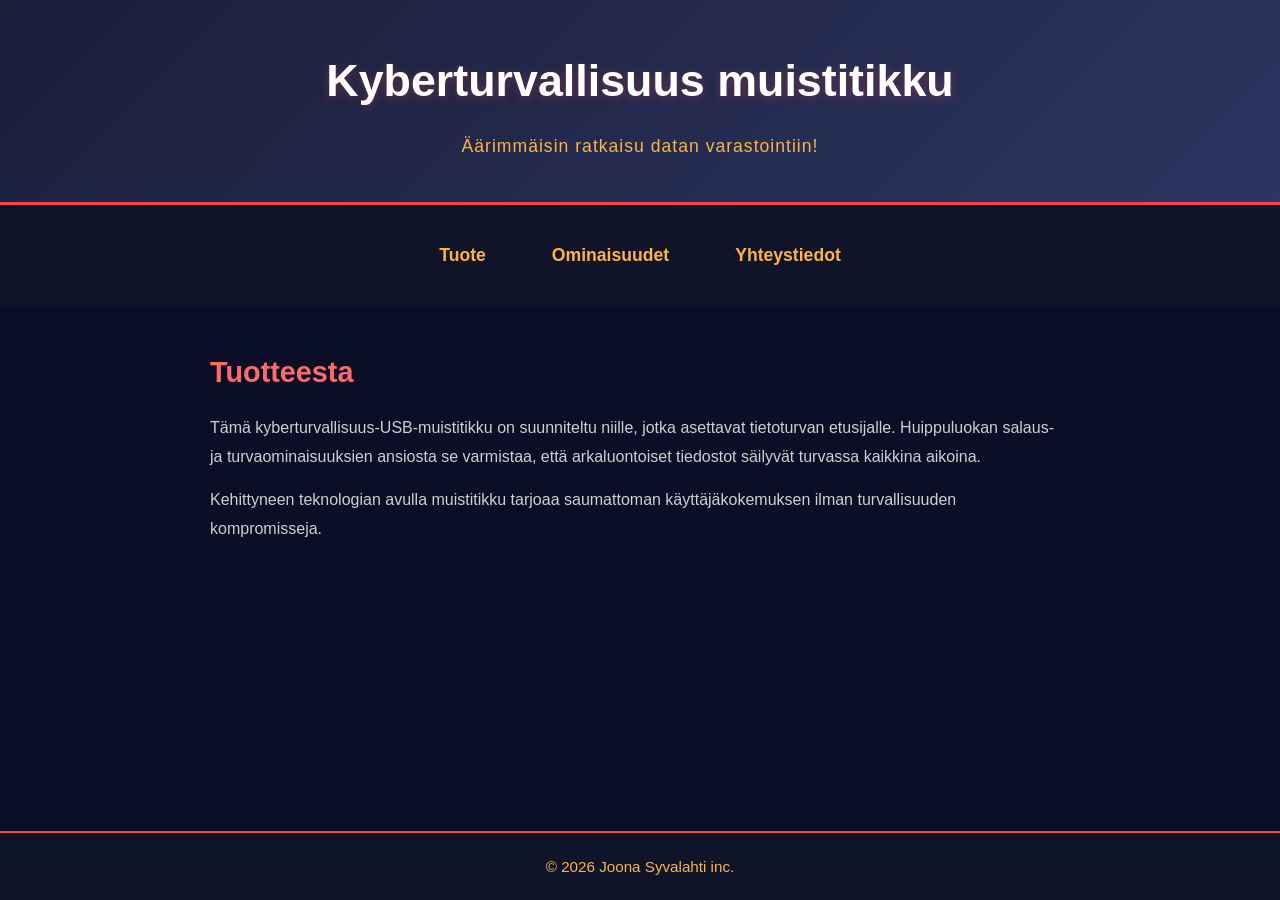
==== index.html @ a6ade08a "Update index.html for Finnish localization and styling" ====
<!DOCTYPE html>
<html lang="fi">
<head>
    <meta charset="UTF-8">
    <meta name="viewport" content="width=device-width, initial-scale=1.0">
    <title>Kyberturvallisuus muistitikku</title>
    <style>
        * {
            margin: 0;
            padding: 0;
            box-sizing: border-box;
        }

        body {
            background-color: #0a0e27;
            color: #e0e0e0;
            font-family: 'Segoe UI', Tahoma, Geneva, Verdana, sans-serif;
            line-height: 1.8;
            min-height: 100vh;
        }

        header {
            background: linear-gradient(135deg, #1a1f3a 0%, #2d3561 100%);
            text-align: center;
            padding: 40px 20px;
            border-bottom: 3px solid #ff4444;
            box-shadow: 0 4px 20px rgba(0, 0, 0, 0.5);
        }

        h1 {
            font-size: 2.8em;
            margin-bottom: 10px;
            color: #ffffff;
            text-shadow: 0 2px 10px rgba(255, 68, 68, 0.3);
        }

        header p {
            font-size: 1.1em;
            color: #ffb347;
            letter-spacing: 1px;
        }

        nav {
            display: flex;
            justify-content: center;
            gap: 30px;
            padding: 25px 20px;
            background-color: #0f1429;
            flex-wrap: wrap;
        }

        nav a {
            color: #ffb347;
            text-decoration: none;
            font-size: 1.1em;
            font-weight: 600;
            padding: 8px 16px;
            border-radius: 4px;
            transition: all 0.3s ease;
            cursor: pointer;
            border: 2px solid transparent;
        }

        nav a:hover {
            background-color: rgba(255, 68, 68, 0.2);
            color: #ff6b6b;
            border-color: #ff4444;
            transform: translateY(-2px);
        }

        main {
            max-width: 900px;
            margin: 40px auto;
            padding: 0 20px;
            padding-bottom: 100px;
        }

        section {
            display: none;
            animation: fadeIn 0.5s ease-in;
        }

        @keyframes fadeIn {
            from {
                opacity: 0;
                transform: translateY(10px);
            }
            to {
                opacity: 1;
                transform: translateY(0);
            }
        }

        section.active {
            display: block;
        }

        h2, h3 {
            color: #ff6b6b;
            margin: 25px 0 15px 0;
            font-size: 1.8em;
        }

        h3 {
            font-size: 1.5em;
        }

        section p {
            margin-bottom: 15px;
            font-size: 1em;
            color: #d0d0d0;
            line-height: 1.8;
        }

        section ul {
            margin: 20px 0 20px 30px;
        }

        section li {
            margin: 12px 0;
            color: #d0d0d0;
            font-size: 1em;
        }

        section li:before {
            content: "▶ ";
            color: #ff4444;
            font-weight: bold;
            margin-right: 10px;
        }

        a {
            color: #ffb347;
            text-decoration: none;
            transition: color 0.3s ease;
        }

        a:hover {
            color: #ff6b6b;
            text-decoration: underline;
        }

        footer {
            text-align: center;
            padding: 20px;
            position: fixed;
            bottom: 0;
            width: 100%;
            background-color: #0f1429;
            border-top: 2px solid #ff4444;
            color: #ffb347;
            font-size: 0.95em;
        }

        @media (max-width: 768px) {
            h1 {
                font-size: 2em;
            }

            nav {
                gap: 15px;
            }

            nav a {
                font-size: 0.95em;
                padding: 6px 12px;
            }

            h2, h3 {
                font-size: 1.4em;
            }
        }
    </style>
</head>
<body>
    <header>
        <h1>Kyberturvallisuus muistitikku</h1>
        <p>Äärimmäisin ratkaisu datan varastointiin!</p>
    </header>
    <nav>
        <a href="#product" onclick="showSection(event, 'product')">Tuote</a>
        <a href="#features" onclick="showSection(event, 'features')">Ominaisuudet</a>
        <a href="#contact" onclick="showSection(event, 'contact')">Yhteystiedot</a>
    </nav>
    <main>
        <section id="product">
            <h2>Tuotteesta</h2>
            <p>Tämä kyberturvallisuus-USB-muistitikku on suunniteltu niille, jotka asettavat tietoturvan etusijalle. Huippuluokan salaus- ja turvaominaisuuksien ansiosta se varmistaa, että arkaluontoiset tiedostot säilyvät turvassa kaikkina aikoina.</p>
            <p>Kehittyneen teknologian avulla muistitikku tarjoaa saumattoman käyttäjäkokemuksen ilman turvallisuuden kompromisseja.</p>
        </section>
        <section id="features">
            <h3>Turvallisuus ominaisuudet</h3>
            <ul>
                <li>Kehittyneet salausprotokollat</li>
                <li>Reaaliaikainen haittaohjelmien tarkistus</li>
                <li>Turvalliset tiedostojen jakamisominaisuudet</li>
                <li>Kestävä muotoilu liikkeelläoloon</li>
            </ul>
        </section>
        <section id="contact">
            <h3>Ota yhteyttä</h3>
            <p>Haluatko tietää lisää? Ota yhteyttä meihin osoitteessa <a href="mailto:info@kyberturvallisuus.fi">info@kyberturvallisuus.fi</a>.</p>
        </section>
    </main>
    <footer>
        <p>&copy; 2026 Joona Syvalahti inc.</p>
    </footer>
    <script>
        function showSection(event, sectionId) {
            event.preventDefault();
            
            // Hide all sections
            const sections = document.querySelectorAll('section');
            sections.forEach(section => {
                section.classList.remove('active');
            });
            
            // Show the selected section
            const selectedSection = document.getElementById(sectionId);
            if (selectedSection) {
                selectedSection.classList.add('active');
            }
        }
        
        // Show the first section (product) by default on page load
        window.addEventListener('DOMContentLoaded', function() {
            const firstSection = document.getElementById('product');
            if (firstSection) {
                firstSection.classList.add('active');
            }
        });
    </script>
</body>
</html>
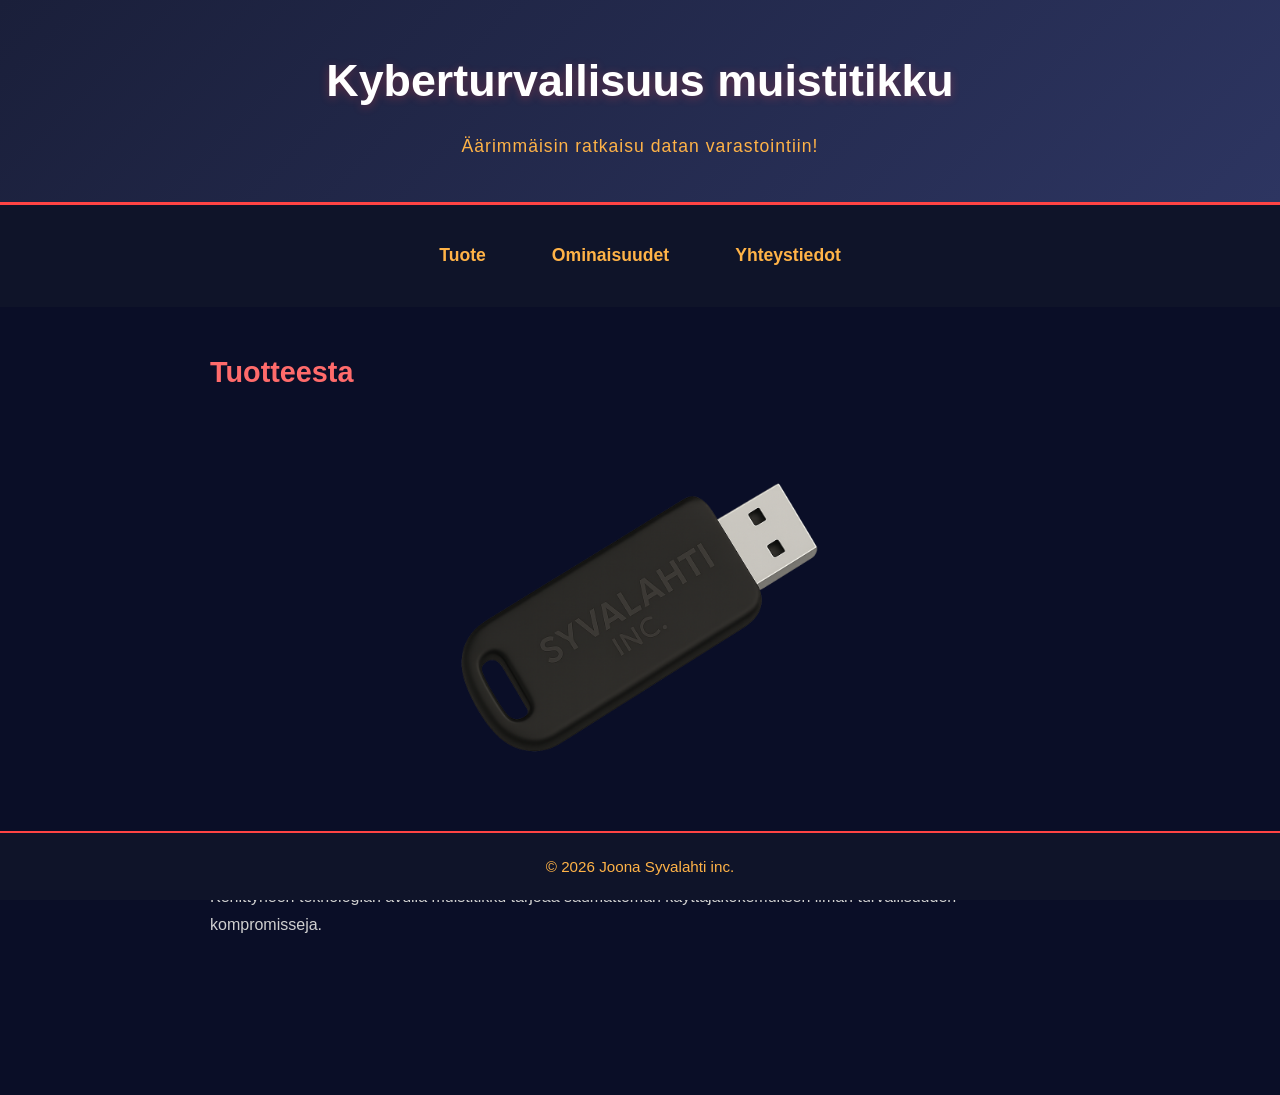
==== commit 58461c4e: "Enhance product section and features list Added styling for features list and updated content." ====
--- a/index.html
+++ b/index.html
@@ -170,6 +170,17 @@
                 font-size: 1.4em;
             }
         }
+
+        .features-list li {
+            margin-bottom: 1.5rem; /* väli kohtien väliin */
+            line-height: 1.6;
+        }
+
+        .features-list li strong {
+            display: block;
+            margin-bottom: 0.3rem;
+        }
+
     </style>
 </head>
 <body>
@@ -182,24 +193,70 @@
         <a href="#features" onclick="showSection(event, 'features')">Ominaisuudet</a>
         <a href="#contact" onclick="showSection(event, 'contact')">Yhteystiedot</a>
     </nav>
-    <main>
+    <main>    
         <section id="product">
-            <h2>Tuotteesta</h2>
-            <p>Tämä kyberturvallisuus-USB-muistitikku on suunniteltu niille, jotka asettavat tietoturvan etusijalle. Huippuluokan salaus- ja turvaominaisuuksien ansiosta se varmistaa, että arkaluontoiset tiedostot säilyvät turvassa kaikkina aikoina.</p>
-            <p>Kehittyneen teknologian avulla muistitikku tarjoaa saumattoman käyttäjäkokemuksen ilman turvallisuuden kompromisseja.</p>
+        <h2>Tuotteesta</h2>
+
+        <img src="muistitikkukuva1.png" alt="Salattu kyberturvallisuus-USB" style="width: 100%; max-width: 400px; margin: 20px auto; display: block">
+
+        <p>Tämä kyberturvallisuus-USB-muistitikku on suunniteltu niille, jotka asettavat tietoturvan etusijalle.</p>
+        <p>Kehittyneen teknologian avulla muistitikku tarjoaa saumattoman käyttäjäkokemuksen ilman turvallisuuden kompromisseja.</p>
         </section>
-        <section id="features">
-            <h3>Turvallisuus ominaisuudet</h3>
-            <ul>
-                <li>Kehittyneet salausprotokollat</li>
-                <li>Reaaliaikainen haittaohjelmien tarkistus</li>
-                <li>Turvalliset tiedostojen jakamisominaisuudet</li>
-                <li>Kestävä muotoilu liikkeelläoloon</li>
+
+       <section id="features">
+            <h3>Turvallisuusominaisuudet</h3>
+            <ul class="features-list">
+                <li>
+                    <strong>Kehittyneet salausprotokollat</strong><br>
+                    Kaikki tiedonsiirto ja tallennus suojataan ajantasaisilla salausmenetelmillä, jotka estävät luvattoman pääsyn ja tietovuodot.
+                </li>
+                <li>
+                    <strong>Reaaliaikainen haittaohjelmien tarkistus</strong><br>
+                    Järjestelmä analysoi jatkuvasti tietoliikennettä ja tiedostoja, tunnistaen uhat ennen kuin ne ehtivät aiheuttaa vahinkoa.
+                </li>
+                <li>
+                    <strong>Turvalliset tiedostojen jakamisominaisuudet</strong><br>
+                    Mahdollistaa suojatun tiedostojen jaon käyttöoikeuksilla, lokituksella ja aikarajoitetuilla linkeillä.
+                </li>
+                <li>
+                    <strong>Kestävä muotoilu liikkeelläoloon</strong><br>
+                    Ratkaisu on suunniteltu toimimaan luotettavasti myös mobiiliympäristöissä ja etätyössä.
+                </li>
+                <li>
+                    <strong>Käyttäjien tunnistautuminen ja käyttöoikeuksien hallinta</strong><br>
+                    Monivaiheinen tunnistautuminen ja yksityiskohtainen roolinhallinta varmistavat, että vain oikeat henkilöt pääsevät tietoihin.
+                </li>
+                <li>
+                    <strong>Jatkuva valvonta ja lokitus</strong><br>
+                    Kaikki tapahtumat kirjataan ja analysoidaan, mikä helpottaa poikkeamien havaitsemista ja auditointeja.
+                </li>
             </ul>
         </section>
+
         <section id="contact">
             <h3>Ota yhteyttä</h3>
-            <p>Haluatko tietää lisää? Ota yhteyttä meihin osoitteessa <a href="mailto:info@kyberturvallisuus.fi">info@kyberturvallisuus.fi</a>.</p>
+            <p>
+                Haluatko tietää lisää? Ota yhteyttä meihin osoitteessa
+                <a href="mailto:info@kyberturvallisuus.fi">info@kyberturvallisuus.fi</a>.
+            </p>
+
+            <ul>
+                <li>Puhelin: +358 123 4567</li>
+                <li>Osoite: Kyberturvallisuus Oy, Esimerkkikatu 1, 00100 Helsinki</li>
+            </ul>
+
+            <!-- Google Maps -kartta -->
+            <div class="map-container">
+                <iframe
+                    src="https://www.google.com/maps?q=Esimerkkikatu+1,+Helsinki&output=embed"
+                    width="100%"
+                    height="300"
+                    style="border:0;"
+                    allowfullscreen=""
+                    loading="lazy"
+                    referrerpolicy="no-referrer-when-downgrade">
+                </iframe>
+            </div>
         </section>
     </main>
     <footer>
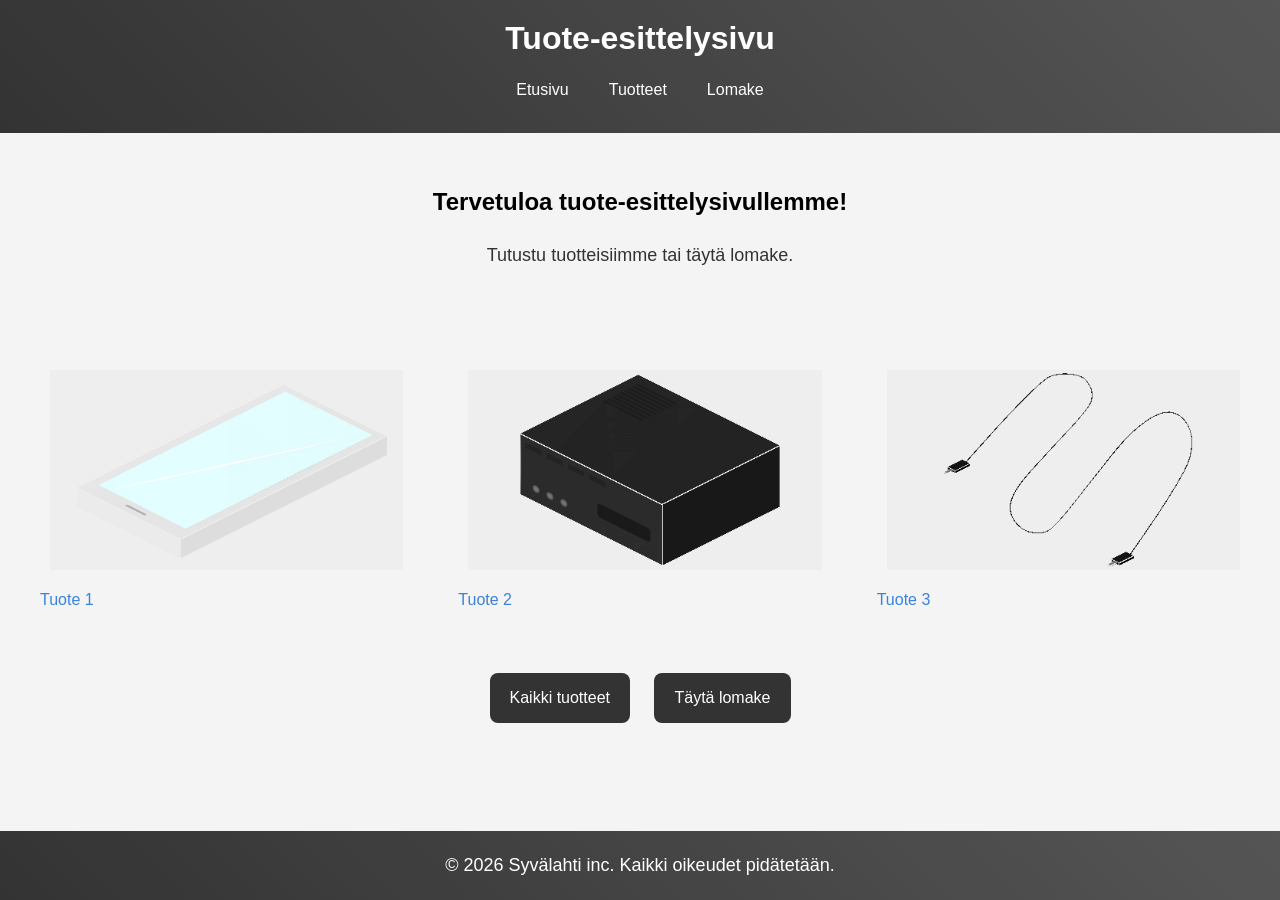
==== commit c51c41ef: "Add files via upload" ====
--- a/index.html
+++ b/index.html
@@ -1,291 +1,51 @@
-<!DOCTYPE html>
-<html lang="fi">
-<head>
-    <meta charset="UTF-8">
-    <meta name="viewport" content="width=device-width, initial-scale=1.0">
-    <title>Kyberturvallisuus muistitikku</title>
-    <style>
-        * {
-            margin: 0;
-            padding: 0;
-            box-sizing: border-box;
-        }
-
-        body {
-            background-color: #0a0e27;
-            color: #e0e0e0;
-            font-family: 'Segoe UI', Tahoma, Geneva, Verdana, sans-serif;
-            line-height: 1.8;
-            min-height: 100vh;
-        }
-
-        header {
-            background: linear-gradient(135deg, #1a1f3a 0%, #2d3561 100%);
-            text-align: center;
-            padding: 40px 20px;
-            border-bottom: 3px solid #ff4444;
-            box-shadow: 0 4px 20px rgba(0, 0, 0, 0.5);
-        }
-
-        h1 {
-            font-size: 2.8em;
-            margin-bottom: 10px;
-            color: #ffffff;
-            text-shadow: 0 2px 10px rgba(255, 68, 68, 0.3);
-        }
-
-        header p {
-            font-size: 1.1em;
-            color: #ffb347;
-            letter-spacing: 1px;
-        }
-
-        nav {
-            display: flex;
-            justify-content: center;
-            gap: 30px;
-            padding: 25px 20px;
-            background-color: #0f1429;
-            flex-wrap: wrap;
-        }
-
-        nav a {
-            color: #ffb347;
-            text-decoration: none;
-            font-size: 1.1em;
-            font-weight: 600;
-            padding: 8px 16px;
-            border-radius: 4px;
-            transition: all 0.3s ease;
-            cursor: pointer;
-            border: 2px solid transparent;
-        }
-
-        nav a:hover {
-            background-color: rgba(255, 68, 68, 0.2);
-            color: #ff6b6b;
-            border-color: #ff4444;
-            transform: translateY(-2px);
-        }
-
-        main {
-            max-width: 900px;
-            margin: 40px auto;
-            padding: 0 20px;
-            padding-bottom: 100px;
-        }
-
-        section {
-            display: none;
-            animation: fadeIn 0.5s ease-in;
-        }
-
-        @keyframes fadeIn {
-            from {
-                opacity: 0;
-                transform: translateY(10px);
-            }
-            to {
-                opacity: 1;
-                transform: translateY(0);
-            }
-        }
-
-        section.active {
-            display: block;
-        }
-
-        h2, h3 {
-            color: #ff6b6b;
-            margin: 25px 0 15px 0;
-            font-size: 1.8em;
-        }
-
-        h3 {
-            font-size: 1.5em;
-        }
-
-        section p {
-            margin-bottom: 15px;
-            font-size: 1em;
-            color: #d0d0d0;
-            line-height: 1.8;
-        }
-
-        section ul {
-            margin: 20px 0 20px 30px;
-        }
-
-        section li {
-            margin: 12px 0;
-            color: #d0d0d0;
-            font-size: 1em;
-        }
-
-        section li:before {
-            content: "▶ ";
-            color: #ff4444;
-            font-weight: bold;
-            margin-right: 10px;
-        }
-
-        a {
-            color: #ffb347;
-            text-decoration: none;
-            transition: color 0.3s ease;
-        }
-
-        a:hover {
-            color: #ff6b6b;
-            text-decoration: underline;
-        }
-
-        footer {
-            text-align: center;
-            padding: 20px;
-            position: fixed;
-            bottom: 0;
-            width: 100%;
-            background-color: #0f1429;
-            border-top: 2px solid #ff4444;
-            color: #ffb347;
-            font-size: 0.95em;
-        }
-
-        @media (max-width: 768px) {
-            h1 {
-                font-size: 2em;
-            }
-
-            nav {
-                gap: 15px;
-            }
-
-            nav a {
-                font-size: 0.95em;
-                padding: 6px 12px;
-            }
-
-            h2, h3 {
-                font-size: 1.4em;
-            }
-        }
-
-        .features-list li {
-            margin-bottom: 1.5rem; /* väli kohtien väliin */
-            line-height: 1.6;
-        }
-
-        .features-list li strong {
-            display: block;
-            margin-bottom: 0.3rem;
-        }
-
-    </style>
-</head>
-<body>
-    <header>
-        <h1>Kyberturvallisuus muistitikku</h1>
-        <p>Äärimmäisin ratkaisu datan varastointiin!</p>
-    </header>
-    <nav>
-        <a href="#product" onclick="showSection(event, 'product')">Tuote</a>
-        <a href="#features" onclick="showSection(event, 'features')">Ominaisuudet</a>
-        <a href="#contact" onclick="showSection(event, 'contact')">Yhteystiedot</a>
-    </nav>
-    <main>    
-        <section id="product">
-        <h2>Tuotteesta</h2>
-
-        <img src="muistitikkukuva1.png" alt="Salattu kyberturvallisuus-USB" style="width: 100%; max-width: 400px; margin: 20px auto; display: block">
-
-        <p>Tämä kyberturvallisuus-USB-muistitikku on suunniteltu niille, jotka asettavat tietoturvan etusijalle.</p>
-        <p>Kehittyneen teknologian avulla muistitikku tarjoaa saumattoman käyttäjäkokemuksen ilman turvallisuuden kompromisseja.</p>
-        </section>
-
-       <section id="features">
-            <h3>Turvallisuusominaisuudet</h3>
-            <ul class="features-list">
-                <li>
-                    <strong>Kehittyneet salausprotokollat</strong><br>
-                    Kaikki tiedonsiirto ja tallennus suojataan ajantasaisilla salausmenetelmillä, jotka estävät luvattoman pääsyn ja tietovuodot.
-                </li>
-                <li>
-                    <strong>Reaaliaikainen haittaohjelmien tarkistus</strong><br>
-                    Järjestelmä analysoi jatkuvasti tietoliikennettä ja tiedostoja, tunnistaen uhat ennen kuin ne ehtivät aiheuttaa vahinkoa.
-                </li>
-                <li>
-                    <strong>Turvalliset tiedostojen jakamisominaisuudet</strong><br>
-                    Mahdollistaa suojatun tiedostojen jaon käyttöoikeuksilla, lokituksella ja aikarajoitetuilla linkeillä.
-                </li>
-                <li>
-                    <strong>Kestävä muotoilu liikkeelläoloon</strong><br>
-                    Ratkaisu on suunniteltu toimimaan luotettavasti myös mobiiliympäristöissä ja etätyössä.
-                </li>
-                <li>
-                    <strong>Käyttäjien tunnistautuminen ja käyttöoikeuksien hallinta</strong><br>
-                    Monivaiheinen tunnistautuminen ja yksityiskohtainen roolinhallinta varmistavat, että vain oikeat henkilöt pääsevät tietoihin.
-                </li>
-                <li>
-                    <strong>Jatkuva valvonta ja lokitus</strong><br>
-                    Kaikki tapahtumat kirjataan ja analysoidaan, mikä helpottaa poikkeamien havaitsemista ja auditointeja.
-                </li>
-            </ul>
-        </section>
-
-        <section id="contact">
-            <h3>Ota yhteyttä</h3>
-            <p>
-                Haluatko tietää lisää? Ota yhteyttä meihin osoitteessa
-                <a href="mailto:info@kyberturvallisuus.fi">info@kyberturvallisuus.fi</a>.
-            </p>
-
-            <ul>
-                <li>Puhelin: +358 123 4567</li>
-                <li>Osoite: Kyberturvallisuus Oy, Esimerkkikatu 1, 00100 Helsinki</li>
-            </ul>
-
-            <!-- Google Maps -kartta -->
-            <div class="map-container">
-                <iframe
-                    src="https://www.google.com/maps?q=Esimerkkikatu+1,+Helsinki&output=embed"
-                    width="100%"
-                    height="300"
-                    style="border:0;"
-                    allowfullscreen=""
-                    loading="lazy"
-                    referrerpolicy="no-referrer-when-downgrade">
-                </iframe>
-            </div>
-        </section>
-    </main>
-    <footer>
-        <p>&copy; 2026 Joona Syvalahti inc.</p>
-    </footer>
-    <script>
-        function showSection(event, sectionId) {
-            event.preventDefault();
-            
-            // Hide all sections
-            const sections = document.querySelectorAll('section');
-            sections.forEach(section => {
-                section.classList.remove('active');
-            });
-            
-            // Show the selected section
-            const selectedSection = document.getElementById(sectionId);
-            if (selectedSection) {
-                selectedSection.classList.add('active');
-            }
-        }
-        
-        // Show the first section (product) by default on page load
-        window.addEventListener('DOMContentLoaded', function() {
-            const firstSection = document.getElementById('product');
-            if (firstSection) {
-                firstSection.classList.add('active');
-            }
-        });
-    </script>
-</body>
-</html>
+<!DOCTYPE html>
+<html lang="fi">
+<head>
+    <meta charset="UTF-8">
+    <meta name="viewport" content="width=device-width, initial-scale=1.0">
+    <title>Tuote-esittelysivu</title>
+    <link rel="stylesheet" href="style.css">
+</head>
+<body class="home">
+    <header>
+        <h1>Tuote-esittelysivu</h1>
+        <nav>
+            <ul>
+                <li><a href="index.html">Etusivu</a></li>
+                <li><a href="tuotteet.html">Tuotteet</a></li>
+                <li><a href="lomake.html">Lomake</a></li>
+            </ul>
+        </nav>
+    </header>
+<main>
+    <section class="hero">
+        <h2>Tervetuloa tuote-esittelysivullemme!</h2>
+        <p>Tutustu tuotteisiimme tai täytä lomake.</p>
+    </section>
+    <section class="collage">
+        <a href="tuote-1.html">
+            <img src="kuvat/tuote-1.png" alt="Puhelin">
+            <span>Tuote 1</span>
+        </a>
+
+        <a href="tuote-2.html">
+            <img src="kuvat/tuote-2.png" alt="VHS-soitin">
+            <span>Tuote 2</span>
+        </a>
+
+        <a href="tuote-3.html">
+            <img src="kuvat/tuote-3.png" alt="HDMI-johdin">
+            <span>Tuote 3</span>
+        </a>
+    </section>
+
+    <section class="quick-links">
+        <a href="tuotteet.html" class="button">Kaikki tuotteet</a>
+        <a href="lomake.html" class="button">Täytä lomake</a>
+    </section>
+</main>
+</body>
+<footer>
+    <p>&copy; 2026 Syvälahti inc. Kaikki oikeudet pidätetään.</p>
+</footer>
+</html>
--- a/style.css
+++ b/style.css
@@ -0,0 +1,236 @@
+* {
+    margin: 0;
+    padding: 0;
+    box-sizing: border-box;
+}
+
+body {
+    font-family: Arial, sans-serif;
+    background-color: #f4f4f4;
+    color: #333;
+    display: flex;
+    flex-direction: column;
+    min-height: 100vh;
+}
+main {
+  flex: 1;
+}
+header {
+    background-color: #333;
+    background-image: linear-gradient(45deg, #333, #555);
+    color: #fff;
+    padding: 20px 0;
+    text-align: center;
+}
+h2 {
+    margin: 20px 20px 10px;
+    color: black;
+    line-height: 1.6;
+}
+h3 {
+    margin: 20px 20px 10px;
+    color: black;
+    line-height: 1.6;
+}
+footer {
+    background-color: #333;
+    background-image: linear-gradient(45deg, #333, #555);
+    color: #fff;
+    text-align: center;
+}
+p {
+    font-size: large;
+    margin: 20px;
+    line-height: 1.6;
+}
+a {
+    color: #3a82df;
+    margin: 20px;
+    line-height: 1.6;
+    text-decoration: none;
+}
+a:hover {
+    text-decoration: underline;
+}
+.home img {
+    max-width: 100%;
+    height: auto;
+    margin: 10px 10px 10px 10px;
+}
+.collage {
+    display: grid;
+    grid-template-columns: repeat(auto-fit, minmax(200px, 1fr));
+    gap: 15px;
+    margin: 20px;
+}
+.collage a {
+    position: relative;
+    display: block;
+    overflow: hidden;
+    border-radius: 10px;
+    text-decoration: none;
+}
+.collage img {
+    width: 100%;
+    height: 200px;
+    object-fit: contain; /* 👈 tärkeä muutos */
+    background-color: #eee; /* tyhjät reunat */
+}
+.collage a:hover img {
+    transform: scale(1.1);
+}
+.hero {
+    text-align: center;
+    padding: 30px;
+}
+.quick-links {
+    text-align: center;
+    margin: 30px;
+}
+.button {
+    display: inline-block;
+    margin: 10px;
+    padding: 12px 20px;
+    background-color: #333;
+    color: white;
+    text-decoration: none;
+    border-radius: 8px;
+    transition: 0.3s;
+}
+
+.button:hover {
+    background-color: aquamarine;
+    color: #000;
+}
+.about img {
+    max-width: 100%;
+    width: 1080px;
+    height: auto;
+    position: center;
+}
+nav {
+    background-color: none;
+    padding: 10px 0;
+    margin-top: 10px;
+}
+nav a {
+    color: #ffffff;
+    margin: 20px;
+    line-height: 1.6;
+    text-decoration: none;
+}
+nav a:hover {
+    text-decoration: none;
+    color: aquamarine;
+    background-color: #333;
+    transition: background-color 0.3s ease;
+    border-radius: 10px;
+    padding: 10px 15px;
+}
+nav ul {
+    list-style: horizontal;
+    display: flex;
+    justify-content: center;
+    list-style: none;
+}
+form {
+    max-width: 400px;
+    margin: 20px auto;
+    padding: 20px;
+    background-color: #fff;
+    border-radius: 5px;
+    box-shadow: 0 0 10px rgba(0, 0, 0, 0.1);
+}
+.products div {
+    background-color: #fff;
+    border-radius: 5px;
+    box-shadow: 0 0 10px rgba(0, 0, 0, 0.1);
+    padding: 20px;
+    margin: 20px;
+    max-width: 500px;
+}
+.products img {
+    max-width: 100%;
+    height: auto;
+    margin-top: 10px;
+}
+.products h3 {
+    margin-top: 10px;
+}
+.contact-form label {
+    display: block;
+    margin-bottom: 5px;
+    font-weight: bold;
+}
+.contact-form input,
+.contact-form textarea {
+    width: 100%;
+    padding: 10px;
+    margin-bottom: 15px;
+    border: 1px solid #ccc;
+    border-radius: 4px;
+}
+.contact div {
+    background-color: #fff;
+    border-radius: 5px;
+    box-shadow: 0 0 10px rgba(0, 0, 0, 0.1);
+    padding: 20px;
+    margin: 20px;
+}
+input[type="submit"] {
+    background-color: #333;
+    color: #fff;
+    border: none;
+    padding: 10px 20px;
+    border-radius: 4px;
+    cursor: pointer;
+}
+input[type="submit"]:hover {
+    background-color: #555;
+    color: aquamarine;
+}
+.container {
+    display: grid;
+    grid-template-columns: repeat(auto-fit, minmax(250px, 1fr));
+    gap: 20px;
+}
+.productcard {
+    flex: 1 1 250px; /* grow, shrink, minimum width */
+    text-decoration: none;
+    color: inherit;
+}
+.productcard img {
+    max-width: 100%;
+    height: auto;
+    border-radius: 5px;
+}
+.productcard a {
+    display: block;
+    text-decoration: none;
+    color: inherit;
+}
+.productcard a * {
+    text-decoration: none;
+    color: inherit;
+}
+.productcard a:hover {
+    text-decoration: none;
+    background-color: #555;
+}
+.productcard a:hover * {
+    color: inherit;
+    text-decoration: none;
+}
+.productcard div {
+    background-color: #fff;
+    border-radius: 5px;
+    box-shadow: 0 0 10px rgba(0, 0, 0, 0.1);
+    padding: 20px;
+    margin: 20px;
+    flex: 1 1 300px;
+}
+.productcard div:hover {
+    background-color: #e0e0e0;
+    color: aquamarine;
+    transition: background-color 0.3s ease;
+}
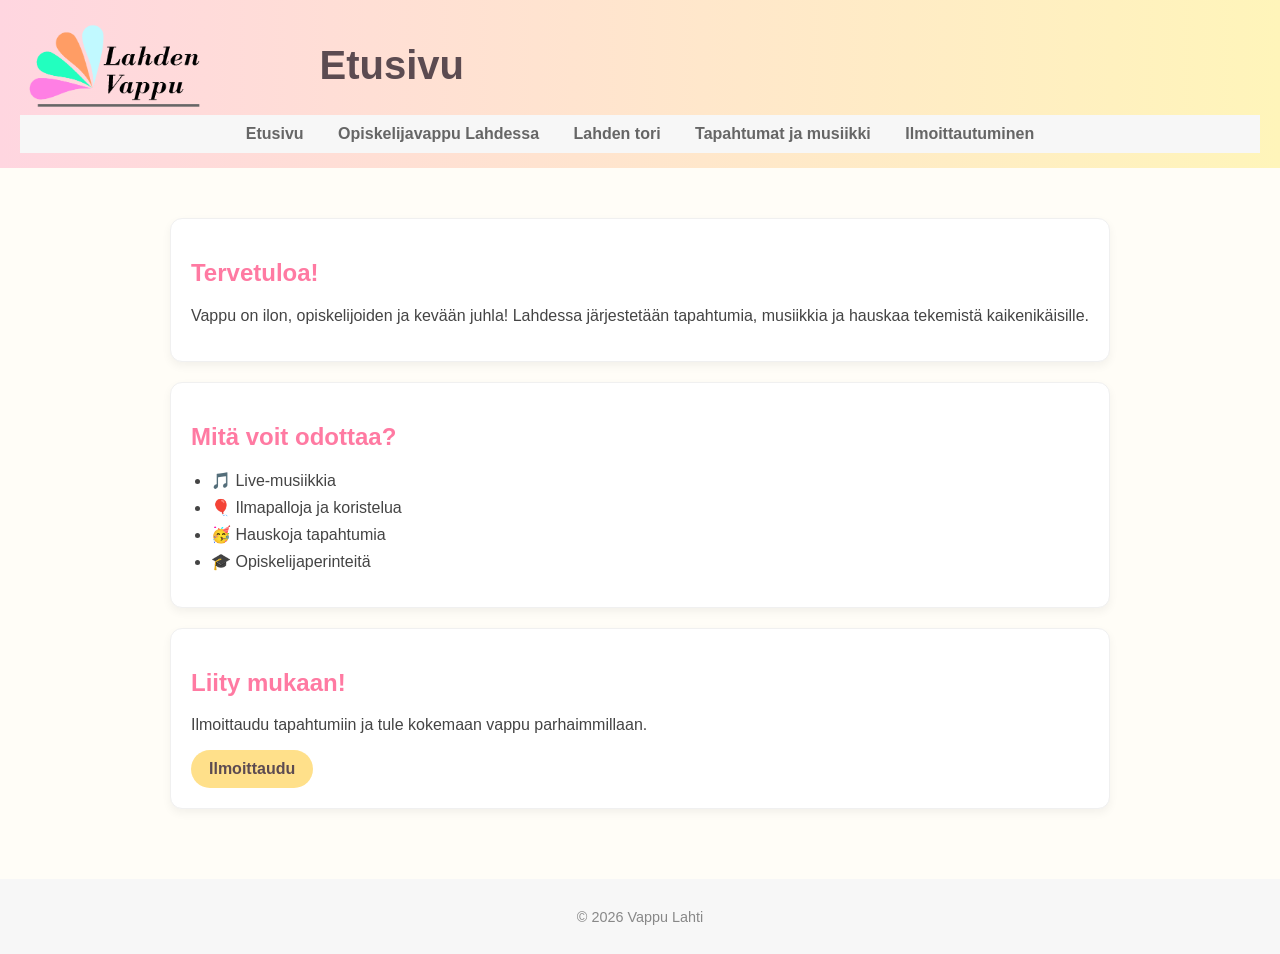
==== commit 8ee0d08c: "Add files via upload" ====
--- a/index.html
+++ b/index.html
@@ -3,49 +3,88 @@
 <head>
     <meta charset="UTF-8">
     <meta name="viewport" content="width=device-width, initial-scale=1.0">
-    <title>Tuote-esittelysivu</title>
-    <link rel="stylesheet" href="style.css">
+    <title>Vappusivu</title>
+    <link rel="stylesheet" href="tyylit.css">
 </head>
-<body class="home">
-    <header>
-        <h1>Tuote-esittelysivu</h1>
-        <nav>
-            <ul>
-                <li><a href="index.html">Etusivu</a></li>
-                <li><a href="tuotteet.html">Tuotteet</a></li>
-                <li><a href="lomake.html">Lomake</a></li>
-            </ul>
-        </nav>
-    </header>
-<main>
-    <section class="hero">
-        <h2>Tervetuloa tuote-esittelysivullemme!</h2>
-        <p>Tutustu tuotteisiimme tai täytä lomake.</p>
-    </section>
-    <section class="collage">
-        <a href="tuote-1.html">
-            <img src="kuvat/tuote-1.png" alt="Puhelin">
-            <span>Tuote 1</span>
-        </a>
+<body>
 
-        <a href="tuote-2.html">
-            <img src="kuvat/tuote-2.png" alt="VHS-soitin">
-            <span>Tuote 2</span>
-        </a>
 
-        <a href="tuote-3.html">
-            <img src="kuvat/tuote-3.png" alt="HDMI-johdin">
-            <span>Tuote 3</span>
-        </a>
-    </section>
+<header>
+    <div class="header-content">
+        <img src="kuvat/vappulogo.png" alt="Logo" class="logo">
+        <h1>Etusivu</h1>
+    </div>
 
-    <section class="quick-links">
-        <a href="tuotteet.html" class="button">Kaikki tuotteet</a>
-        <a href="lomake.html" class="button">Täytä lomake</a>
-    </section>
+    <nav>
+        <ul>
+            <li><a href="index.html">Etusivu</a></li>
+            <li><a href="opiskelijat.html">Opiskelijavappu Lahdessa</a></li>
+            <li><a href="tori.html">Lahden tori</a></li>
+            <li><a href="tapahtumat.html">Tapahtumat ja musiikki</a></li>
+            <li><a href="ilmoittautuminen.html">Ilmoittautuminen</a></li>
+        </ul>
+    </nav>
+</header>
+
+<!-- 🎥 Video-osio -->
+<section class="hero">
+    <video autoplay muted loop class="hero-video" id="heroVideo">
+        <source src="kuvat/vappuvideo.mp4" type="video/mp4">
+        Selaimesi ei tue videota.
+    </video>
+    <button class="video-control" onclick="toggleVideo()">⏸</button>
+
+    <div class="hero-text">
+        <h2>Vappu Lahdessa 🎈</h2>
+        <p>Tervetuloa juhlimaan kevään hauskinta aikaa!</p>
+    </div>
+</section>
+
+<!-- 📦 Sisältö -->
+<main class="container">
+
+    <div class="card">
+        <h2>Tervetuloa!</h2>
+        <p>
+            Vappu on ilon, opiskelijoiden ja kevään juhla! Lahdessa järjestetään
+            tapahtumia, musiikkia ja hauskaa tekemistä kaikenikäisille.
+        </p>
+    </div>
+
+    <div class="card">
+        <h2>Mitä voit odottaa?</h2>
+        <ul>
+            <li>🎵 Live-musiikkia</li>
+            <li>🎈 Ilmapalloja ja koristelua</li>
+            <li>🥳 Hauskoja tapahtumia</li>
+            <li>🎓 Opiskelijaperinteitä</li>
+        </ul>
+    </div>
+
+    <div class="card">
+        <h2>Liity mukaan!</h2>
+        <p>Ilmoittaudu tapahtumiin ja tule kokemaan vappu parhaimmillaan.</p>
+        <a href="ilmoittautuminen.html" class="button">Ilmoittaudu</a>
+    </div>
+
 </main>
+
+<footer>
+    <p>© 2026 Vappu Lahti</p>
+</footer>
+<script>
+function toggleVideo() {
+    const video = document.getElementById("heroVideo");
+    const button = document.querySelector(".video-control");
+
+    if (video.paused) {
+        video.play();
+        button.textContent = "⏸"; // pause-ikoni
+    } else {
+        video.pause();
+        button.textContent = "▶"; // play-ikoni
+    }
+}
+</script>
 </body>
-<footer>
-    <p>&copy; 2026 Syvälahti inc. Kaikki oikeudet pidätetään.</p>
-</footer>
 </html>
--- a/tyylit.css
+++ b/tyylit.css
@@ -0,0 +1,236 @@
+/* Yleiset asetukset */
+body {
+  font-family: "Segoe UI", Arial, sans-serif;
+  background-color: #fffdf7; /* lämmin vaalea tausta */
+  color: #444;
+  margin: 0;
+  padding: 0;
+  display: flex;
+  flex-direction: column;
+}
+
+html, body {
+  height: 100%;
+  margin: 0;
+}
+
+main {
+  flex: 1;
+}
+
+/* Yläosa / header */
+header {
+  background: linear-gradient(90deg, #ffd6e0, #fff5ba);
+  padding: 15px 20px;
+}
+
+/* Container for logo + title */
+.header-content {
+  display: flex;
+  align-items: center;   /* vertical alignment */
+  justify-content: flex-start;
+  gap: 100px;             /* space between logo and title */
+}
+
+/* Logo styling */
+.logo {
+  height: 100px;   /* control size */
+  width: auto;
+}
+
+header h1 {
+  margin: 10px;
+  font-size: 2.5rem;
+  color: #5c4b51;
+}
+
+/* Navigaatio */
+nav {
+  background-color: #f7f7f7;
+  padding: 10px;
+  text-align: center;
+}
+
+nav a {
+  text-decoration: none;
+  color: #666;
+  margin: 0 15px;
+  font-weight: bold;
+  transition: color 0.3s ease;
+}
+
+nav a:hover {
+  color: #ff7aa2; /* vappu-pinkki */
+}
+
+/* NAV lista siistiksi */
+nav ul {
+    list-style: none;
+    padding: 0;
+    margin: 0;
+}
+
+nav li {
+    display: inline;
+}
+
+/* VIDEO HERO */
+.hero {
+    position: relative;
+    height: 300px;
+    overflow: hidden;
+}
+
+.hero::after {
+    content: "";
+    position: absolute;
+    bottom: 0;
+    left: 0;
+
+    width: 100%;
+    height: 10px;
+
+    /* fade into your background color */
+    background: linear-gradient(to bottom, rgba(255,255,255,0), #fffdf7);
+}
+
+/* Video */
+.hero-video {
+    width: 100%;
+    height: 100%;
+    object-fit: cover;
+}
+
+/* Nappi videon päälle */
+.video-control {
+    position: absolute;
+    bottom: 15px;
+    right: 15px;
+
+    background-color: rgba(255, 255, 255, 0.8);
+    border: none;
+    border-radius: 50%;
+    
+    width: 45px;
+    height: 45px;
+
+    font-size: 18px;
+    cursor: pointer;
+
+    box-shadow: 0 2px 6px rgba(0,0,0,0.2);
+    transition: all 0.2s ease;
+}
+
+.video-control:hover {
+    background-color: #ffe08a;
+}
+
+.hero-text {
+    position: absolute;
+    top: 50%;
+    left: 50%;
+    transform: translate(-50%, -50%);
+    
+    background-color: #fffdf7;
+    padding: 20px 30px;
+    border-radius: 12px;
+    text-align: center;
+}
+
+/* Hero-kuva */
+.hero-image {
+    max-width: 1000px;
+    margin: 30px auto 0 auto;
+    overflow: hidden;
+    border-radius: 12px;
+}
+
+.hero-image img {
+    width: 100%;
+    height: 300px;
+    object-fit: cover;
+    display: block;
+}
+
+/* Tuo ensimmäinen kortti hieman kuvan päälle */
+.first-card {
+    margin-top: -60px; /* säätää päällekkäisyyttä */
+    position: relative;
+    z-index: 2;
+}
+
+/* Lista korteissa */
+.card ul {
+    padding-left: 20px;
+}
+
+.card li {
+    margin-bottom: 8px;
+}
+
+/* Sisältöalue */
+.container {
+  max-width: 1000px;
+  margin: 30px auto;
+  padding: 20px;
+}
+
+/* Kortit */
+.card {
+  background-color: #ffffff;
+  border-radius: 12px;
+  padding: 20px;
+  margin-bottom: 20px;
+  border: 1px solid #f0f0f0;
+  box-shadow: 0 4px 10px rgba(0,0,0,0.05);
+}
+
+/* Otsikot */
+h2 {
+  color: #ff7aa2;
+}
+
+/* Painikkeet */
+.button {
+  display: inline-block;
+  background-color: #ffe08a;
+  color: #5c4b51;
+  padding: 10px 18px;
+  border-radius: 25px;
+  text-decoration: none;
+  font-weight: bold;
+  transition: all 0.3s ease;
+}
+
+.button:hover {
+  background-color: #ffd166;
+}
+
+/* Vappu "koriste-elementit" */
+.balloon {
+  width: 40px;
+  height: 50px;
+  background-color: #ffb3c6;
+  border-radius: 50% 50% 45% 45%;
+  position: relative;
+  margin: 20px auto;
+}
+
+.balloon::after {
+  content: "";
+  width: 2px;
+  height: 40px;
+  background-color: #aaa;
+  position: absolute;
+  top: 50px;
+  left: 50%;
+}
+
+/* Footer */
+footer {
+  background-color: #f7f7f7;
+  text-align: center;
+  padding: 15px;
+  font-size: 0.9rem;
+  color: #888;
+}
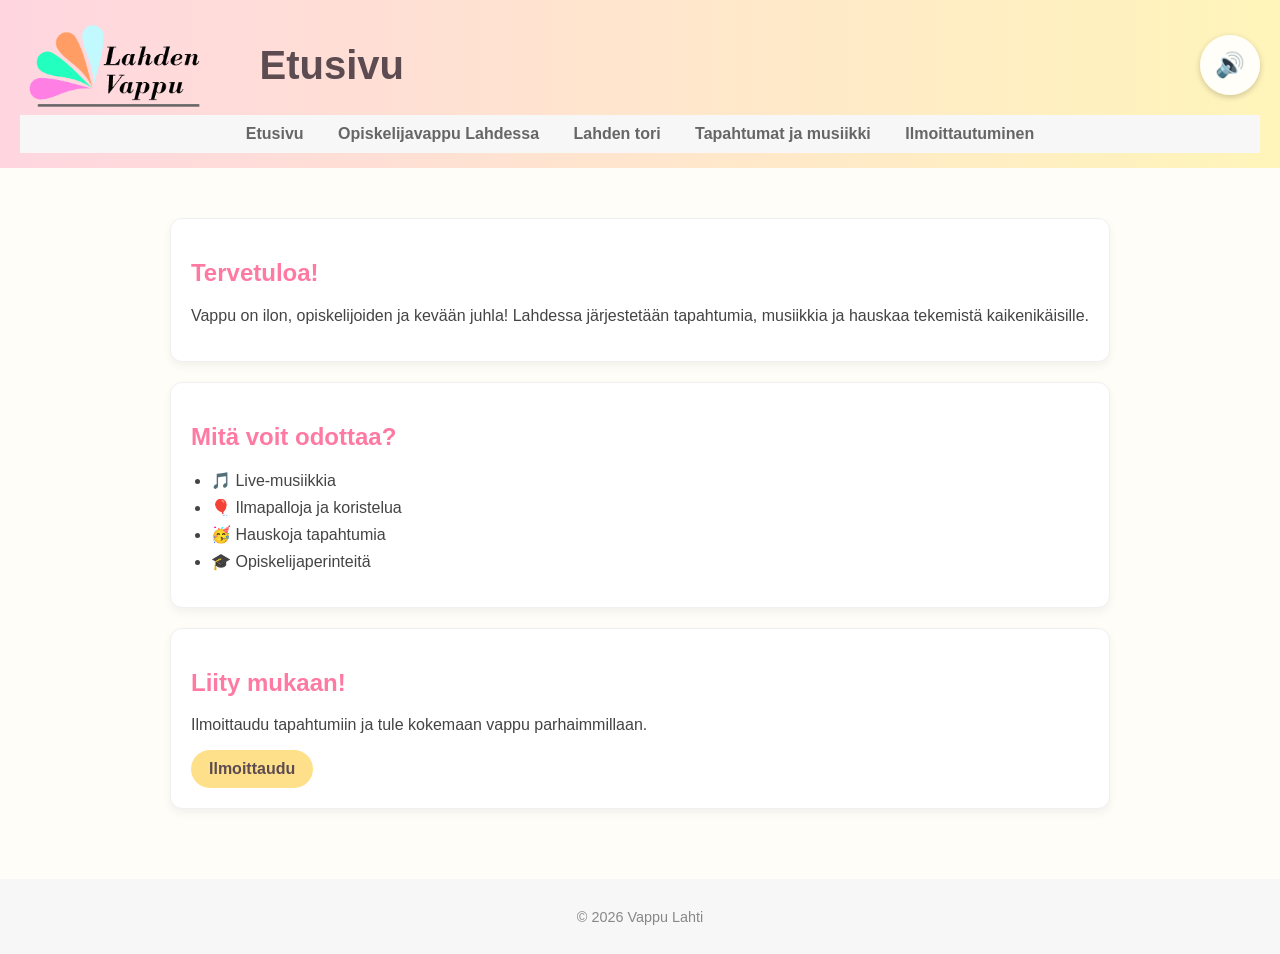
==== commit 9dd7efd3: "Add files via upload" ====
--- a/index.html
+++ b/index.html
@@ -10,10 +10,18 @@
 
 
 <header>
-    <div class="header-content">
-        <img src="kuvat/vappulogo.png" alt="Logo" class="logo">
+<div class="header-content">
+    <div class="header-left">
+        <img src="kuvat/vappulogo.png" class="logo">
         <h1>Etusivu</h1>
     </div>
+
+    <button id="musicToggle" class="music-control">🔊</button>       
+        <audio id="bgMusic" loop>
+        <source src="music/vapputaustamus.mp3" type="audio/mpeg">
+        </audio>
+
+</div>
 
     <nav>
         <ul>
@@ -86,5 +94,6 @@
     }
 }
 </script>
+<script src="script.js"></script>
 </body>
 </html>
--- a/tyylit.css
+++ b/tyylit.css
@@ -24,12 +24,42 @@
   padding: 15px 20px;
 }
 
-/* Container for logo + title */
+.header-left {
+    display: flex;
+    align-items: center;
+    gap: 10px;
+}
+
 .header-content {
-  display: flex;
-  align-items: center;   /* vertical alignment */
-  justify-content: flex-start;
-  gap: 100px;             /* space between logo and title */
+    display: flex;
+    align-items: center;
+    justify-content: space-between; /* ✅ levittää elementit */
+}
+
+/* Vasen ryhmä (logo + otsikko) */
+.header-content h1 {
+    margin-left: 40px;
+}
+
+/* Musiikkinappi headerissa */
+.music-control {
+    background-color: rgba(255, 255, 255, 0.9);
+    border: none;
+    border-radius: 50%;
+
+    width: 60px;
+    height: 60px;
+
+    font-size: 24px;
+    cursor: pointer;
+
+    box-shadow: 0 2px 6px rgba(0,0,0,0.2);
+    transition: all 0.2s ease;
+}
+
+.music-control:hover {
+    background-color: #ffd166;
+    transform: scale(1.1);
 }
 
 /* Logo styling */
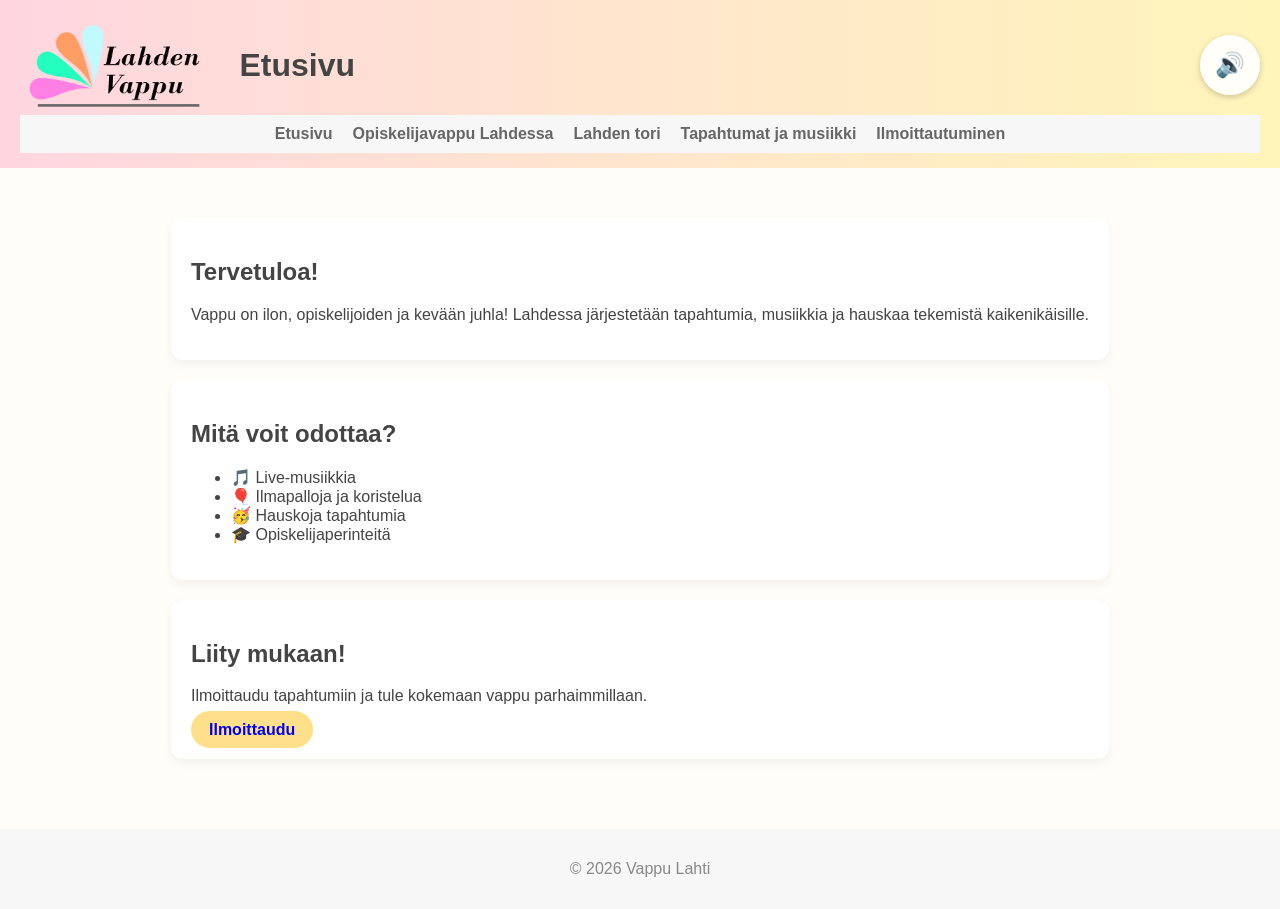
==== commit dd48b492: "Add files via upload" ====
--- a/index.html
+++ b/index.html
@@ -22,16 +22,17 @@
         </audio>
 
 </div>
+<button class="menu-toggle" onclick="toggleMenu()">☰</button>
 
-    <nav>
-        <ul>
-            <li><a href="index.html">Etusivu</a></li>
-            <li><a href="opiskelijat.html">Opiskelijavappu Lahdessa</a></li>
-            <li><a href="tori.html">Lahden tori</a></li>
-            <li><a href="tapahtumat.html">Tapahtumat ja musiikki</a></li>
-            <li><a href="ilmoittautuminen.html">Ilmoittautuminen</a></li>
-        </ul>
-    </nav>
+<nav>
+    <ul id="navMenu">
+        <li><a href="index.html">Etusivu</a></li>
+        <li><a href="opiskelijat.html">Opiskelijavappu Lahdessa</a></li>
+        <li><a href="tori.html">Lahden tori</a></li>
+        <li><a href="tapahtumat.html">Tapahtumat ja musiikki</a></li>
+        <li><a href="ilmoittautuminen.html">Ilmoittautuminen</a></li>
+    </ul>
+</nav>
 </header>
 
 <!-- 🎥 Video-osio -->
--- a/tyylit.css
+++ b/tyylit.css
@@ -1,266 +1,216 @@
 /* Yleiset asetukset */
-body {
-  font-family: "Segoe UI", Arial, sans-serif;
-  background-color: #fffdf7; /* lämmin vaalea tausta */
-  color: #444;
-  margin: 0;
-  padding: 0;
-  display: flex;
-  flex-direction: column;
-}
-
 html, body {
   height: 100%;
   margin: 0;
 }
 
+body {
+  font-family: "Segoe UI", Arial, sans-serif;
+  background-color: #fffdf7;
+  color: #444;
+  display: flex;
+  flex-direction: column;
+}
+
 main {
   flex: 1;
 }
 
-/* Yläosa / header */
+/* HEADER */
 header {
   background: linear-gradient(90deg, #ffd6e0, #fff5ba);
   padding: 15px 20px;
+  position: relative;
+}
+
+.header-content {
+  display: flex;
+  align-items: center;
+  justify-content: space-between;
 }
 
 .header-left {
-    display: flex;
-    align-items: center;
-    gap: 10px;
-}
-
-.header-content {
-    display: flex;
-    align-items: center;
-    justify-content: space-between; /* ✅ levittää elementit */
-}
-
-/* Vasen ryhmä (logo + otsikko) */
+  display: flex;
+  align-items: center;
+  gap: 10px;
+}
+
 .header-content h1 {
-    margin-left: 40px;
-}
-
-/* Musiikkinappi headerissa */
+  margin-left: 20px;
+}
+
+/* LOGO */
+.logo {
+  height: 100px;
+}
+
+/* MUSIC BUTTON */
 .music-control {
-    background-color: rgba(255, 255, 255, 0.9);
-    border: none;
-    border-radius: 50%;
-
-    width: 60px;
-    height: 60px;
-
-    font-size: 24px;
-    cursor: pointer;
-
-    box-shadow: 0 2px 6px rgba(0,0,0,0.2);
-    transition: all 0.2s ease;
-}
-
-.music-control:hover {
-    background-color: #ffd166;
-    transform: scale(1.1);
-}
-
-/* Logo styling */
-.logo {
-  height: 100px;   /* control size */
-  width: auto;
-}
-
-header h1 {
-  margin: 10px;
-  font-size: 2.5rem;
-  color: #5c4b51;
-}
-
-/* Navigaatio */
+  background-color: rgba(255, 255, 255, 0.9);
+  border-radius: 50%;
+  width: 60px;
+  height: 60px;
+  font-size: 24px;
+  cursor: pointer;
+  border: none;
+  box-shadow: 0 2px 6px rgba(0,0,0,0.2);
+}
+
+/* NAV */
 nav {
   background-color: #f7f7f7;
   padding: 10px;
   text-align: center;
+  position: relative;
+}
+
+nav ul {
+  list-style: none;
+  padding: 0;
+  margin: 0;
+  display: flex;
+  justify-content: center;
+  gap: 20px;
 }
 
 nav a {
   text-decoration: none;
   color: #666;
-  margin: 0 15px;
   font-weight: bold;
-  transition: color 0.3s ease;
 }
 
 nav a:hover {
-  color: #ff7aa2; /* vappu-pinkki */
-}
-
-/* NAV lista siistiksi */
-nav ul {
-    list-style: none;
-    padding: 0;
-    margin: 0;
-}
-
-nav li {
-    display: inline;
-}
-
-/* VIDEO HERO */
-.hero {
-    position: relative;
-    height: 300px;
-    overflow: hidden;
-}
-
-.hero::after {
-    content: "";
+  color: #ff7aa2;
+}
+
+/* HAMBURGER */
+.menu-toggle {
+  display: none;
+  font-size: 26px;
+  border: none;
+  background: none;
+  cursor: pointer;
+}
+
+@media (max-width: 768px) {
+
+  .menu-toggle {
+    display: block;
     position: absolute;
-    bottom: 0;
-    left: 0;
-
-    width: 100%;
-    height: 10px;
-
-    /* fade into your background color */
-    background: linear-gradient(to bottom, rgba(255,255,255,0), #fffdf7);
-}
-
-/* Video */
-.hero-video {
-    width: 100%;
-    height: 100%;
-    object-fit: cover;
-}
-
-/* Nappi videon päälle */
-.video-control {
+    top: 20px;
+    right: 20px;
+    z-index: 2000;
+  }
+
+  nav ul {
     position: absolute;
+    top: 80px;
+    left: 50%;
+    transform: translateX(-50%);
+    width: 90%;
+
+    background-color: #ffffff;
+    border-radius: 12px;
+    box-shadow: 0 8px 20px rgba(0,0,0,0.1);
+
+    flex-direction: column;
+    padding: 15px;
+
+    opacity: 0;
+    pointer-events: none;
+    transition: 0.3s;
+    z-index: 2001; /* ✅ näkee videon päällä */
+  }
+
+  nav ul.active {
+    opacity: 1;
+    pointer-events: auto;
+  }
+
+  nav li {
+    margin: 8px 0;
+  }
+  
+  /* siirrä musiikkinappi alas oikealle */
+  .music-control {
+    position: fixed;
     bottom: 15px;
     right: 15px;
 
-    background-color: rgba(255, 255, 255, 0.8);
-    border: none;
-    border-radius: 50%;
-    
-    width: 45px;
-    height: 45px;
-
-    font-size: 18px;
-    cursor: pointer;
-
-    box-shadow: 0 2px 6px rgba(0,0,0,0.2);
-    transition: all 0.2s ease;
-}
-
-.video-control:hover {
-    background-color: #ffe08a;
-}
-
+    width: 50px;
+    height: 50px;
+    font-size: 20px;
+
+    z-index: 3000; /* varmistaa että näkyy kaiken päällä */
+  }
+}
+
+/* HERO VIDEO */
+
+.hero {
+  position: relative;
+  height: 300px;
+  overflow: hidden;
+  z-index: 1;
+}
+
+.hero-video {
+  width: 100%;
+  height: 100%;
+  object-fit: cover;
+}
+
+/* VIDEO BUTTON */
+.video-control {
+  position: absolute;
+  bottom: 15px;
+  right: 15px;
+  background-color: rgba(255,255,255,0.8);
+  border-radius: 50%;
+  width: 45px;
+  height: 45px;
+  cursor: pointer;
+}
+
+/* HERO TEXT */
 .hero-text {
-    position: absolute;
-    top: 50%;
-    left: 50%;
-    transform: translate(-50%, -50%);
-    
-    background-color: #fffdf7;
-    padding: 20px 30px;
-    border-radius: 12px;
-    text-align: center;
-}
-
-/* Hero-kuva */
-.hero-image {
-    max-width: 1000px;
-    margin: 30px auto 0 auto;
-    overflow: hidden;
-    border-radius: 12px;
-}
-
-.hero-image img {
-    width: 100%;
-    height: 300px;
-    object-fit: cover;
-    display: block;
-}
-
-/* Tuo ensimmäinen kortti hieman kuvan päälle */
-.first-card {
-    margin-top: -60px; /* säätää päällekkäisyyttä */
-    position: relative;
-    z-index: 2;
-}
-
-/* Lista korteissa */
-.card ul {
-    padding-left: 20px;
-}
-
-.card li {
-    margin-bottom: 8px;
-}
-
-/* Sisältöalue */
+  position: absolute;
+  top: 50%;
+  left: 50%;
+  transform: translate(-50%, -50%);
+  background: #fffdf7;
+  padding: 20px 30px;
+  border-radius: 12px;
+}
+
+/* CONTENT */
 .container {
   max-width: 1000px;
   margin: 30px auto;
   padding: 20px;
 }
 
-/* Kortit */
 .card {
-  background-color: #ffffff;
+  background: #fff;
   border-radius: 12px;
   padding: 20px;
   margin-bottom: 20px;
-  border: 1px solid #f0f0f0;
   box-shadow: 0 4px 10px rgba(0,0,0,0.05);
 }
 
-/* Otsikot */
-h2 {
-  color: #ff7aa2;
-}
-
-/* Painikkeet */
+/* BUTTON */
 .button {
-  display: inline-block;
   background-color: #ffe08a;
-  color: #5c4b51;
   padding: 10px 18px;
   border-radius: 25px;
   text-decoration: none;
   font-weight: bold;
-  transition: all 0.3s ease;
-}
-
-.button:hover {
-  background-color: #ffd166;
-}
-
-/* Vappu "koriste-elementit" */
-.balloon {
-  width: 40px;
-  height: 50px;
-  background-color: #ffb3c6;
-  border-radius: 50% 50% 45% 45%;
-  position: relative;
-  margin: 20px auto;
-}
-
-.balloon::after {
-  content: "";
-  width: 2px;
-  height: 40px;
-  background-color: #aaa;
-  position: absolute;
-  top: 50px;
-  left: 50%;
-}
-
-/* Footer */
+}
+
+/* FOOTER */
 footer {
   background-color: #f7f7f7;
   text-align: center;
   padding: 15px;
-  font-size: 0.9rem;
   color: #888;
 }
